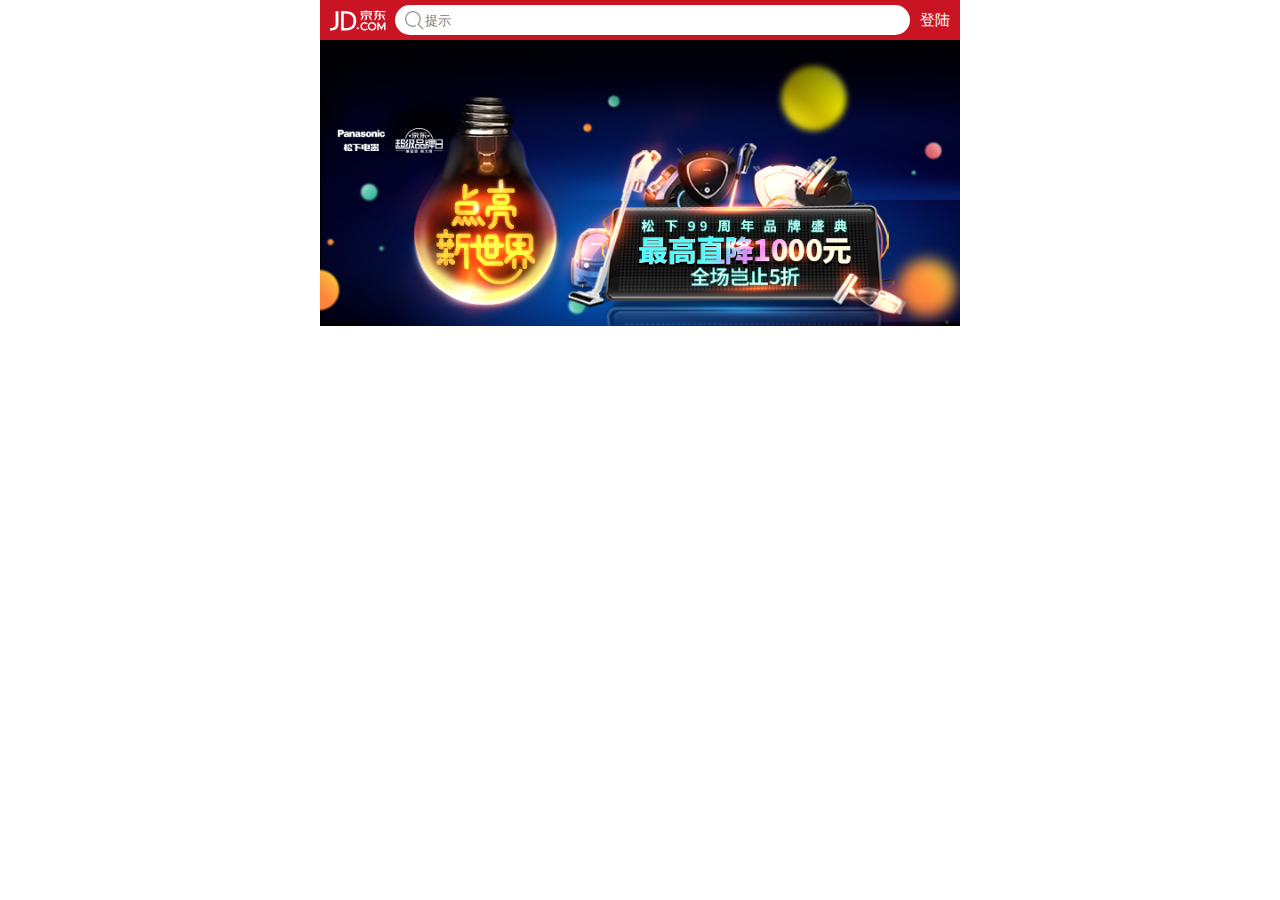
==== index.html @ 86fd1e9a "1" ====
<!DOCTYPE html>
<html lang="en">
<head>
	<meta charset="UTF-8">
	<meta name="viewport" content="width=device-width, user-scalable=0, initial-scale=1.0">
	<title>仿JD</title>
	<link rel="stylesheet" type="text/css" href="css/base.css">
	<link rel="stylesheet" type="text/css" href="css/index.css">
</head>
<body>
	
	<div class="jd_layout">
		<!-- 搜索头部 -->
		<header class="jd_header">
			<div class="jd_header_box">
				<a class="icon_logo" href="#"></a>

				<!-- 小键盘的 enter 改变成 搜索按钮 -->
				<form action="#">
					<span class="icon_search"></span>
					<input type="search" placeholder="提示">
				</form>

				<a href="#" class="login">登陆</a>
			</div>
		</header>

		<!-- 轮播图 -->
		<div class="jd_banner">
			<ul>
				<li><a href="#"><img src="images/18.jpg"></a></li>
				<li><a href="#"><img src="images/11.jpg"></a></li>
				<li><a href="#"><img src="images/12.jpg"></a></li>
				<li><a href="#"><img src="images/13.jpg"></a></li>
				<li><a href="#"><img src="images/14.jpg"></a></li>
				<li><a href="#"><img src="images/15.jpg"></a></li>
				<li><a href="#"><img src="images/16.jpg"></a></li>
				<li><a href="#"><img src="images/17.jpg"></a></li>
				<li><a href="#"><img src="images/18.jpg"></a></li>
				<li><a href="#"><img src="images/11.jpg"></a></li>
			</ul>
		</div>

	</div>

</body>
</html>
---- css/base.css ----
/* reset css */
*,
::before,
::after{

	margin: 0;
	padding: 0;

	/*清除移动端默认，点亮高亮效果*/
	-webkit-tap-highlight-color: transparent;

	/*移动端以边框开始计算宽度*/
	box-sizing: border-box;
	-webkit-box-sizing: border-box;
}

body{
	font-size: 14px;
	font-family: "Microsoft YaHei",Arial,Helvetica,sans-serif;
	color: #333;
}

a{
	color: #333;
	text-decoration: none;
}
a:hover{
	text-decoration: none;
}
input{
	border: none;
	outline: none;

	/*清除移动端默认的表单样式*/
	-webkit-appearance: none;
	appearance: none;
}

/* 公用 */
.f_left{
	float: left;
}
.f_right{
	float: right;
}

.clearfix::before,
.clearfix::after{
	content: "";
	height: 0;
	line-height: 0;
	display: none;
	visibility: hidden;
	clear: both;
}
[class^="icon_"]{

	background: url("../images/jd-sprites.png") no-repeat;
	background-size: 200px 200px;
}
---- css/index.css ----
/* 主体盒子 */
.jd_layout{
	width: 100%;
	max-width: 640px;
	min-width: 300px;
	margin: 0 auto;
	position: relative;
}

/* 头部搜索 */
.jd_header{
	position: fixed;
	left: 0;
	top: 0;
	height: 40px;
	width: 100%;
	position: relative;
}
.jd_header>.jd_header_box{
	width: 100%;
	max-width: 640px;
	min-width: 300px;
	margin: 0 auto;
	background: rgba(201,21,35,1);
	height: 40px;
}
.jd_header>.jd_header_box>.icon_logo{
	width: 60px;
	height: 36px;
	position: absolute;
	background-position: 0 -103px;
	top: 4px;
	left: 10px;
}
.jd_header>.jd_header_box>.login{
	width: 50px;
	height: 40px;
	line-height: 40px;
	text-align: center;
	color: #fff;
	position: absolute;
	right: 0;
	top: 0;
	font-size: 15px;
}
.jd_header>.jd_header_box>form{
	width: 100%;
	padding-left: 75px;
	padding-right: 50px;
	height: 40px;
	position: relative;
}
.jd_header>.jd_header_box>form>input{
	width: 100%;
	height: 30px;
	border-radius: 15px;
	margin-top: 5px;
	padding-left: 30px;
}
.jd_header>.jd_header_box>form>.icon_search{
	height: 20px;
	width: 20px;
	position: absolute;
	background-position: -60px -109px;
	top: 10px;
	left: 85px;
}

/*轮播图*/
.jd_banner{
	width: 100%;
	position: relative;
	overflow: hidden;
}
.jd_banner>ul{
	width: 1000%;
}
.jd_banner>ul>li{
	width: 10%;
	float: left;
}
.jd_banner>ul>li>a{
	width: 100%;
	display: block;
}
.jd_banner>ul>li>a>img{
	width: 100%;
}
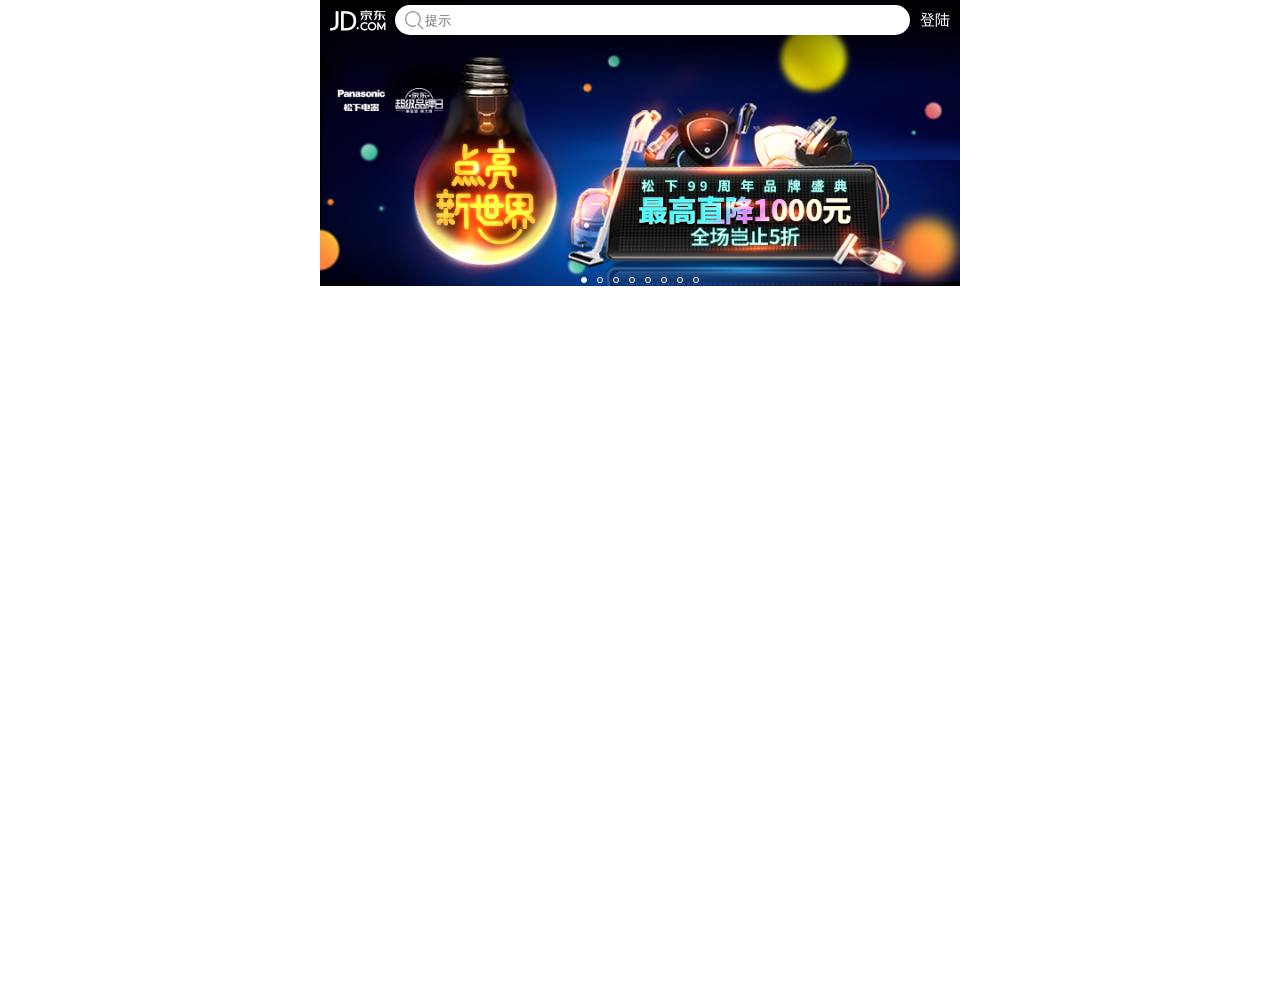
==== commit 4cf790fd: "1" ====
--- a/index.html
+++ b/index.html
@@ -7,7 +7,7 @@
 	<link rel="stylesheet" type="text/css" href="css/base.css">
 	<link rel="stylesheet" type="text/css" href="css/index.css">
 </head>
-<body>
+<body style="height: 1000px;">
 	
 	<div class="jd_layout">
 		<!-- 搜索头部 -->
@@ -39,6 +39,16 @@
 				<li><a href="#"><img src="images/18.jpg"></a></li>
 				<li><a href="#"><img src="images/11.jpg"></a></li>
 			</ul>
+			<ul>
+				<li class="now"></li>
+				<li></li>
+				<li></li>
+				<li></li>
+				<li></li>
+				<li></li>
+				<li></li>
+				<li></li>
+			</ul>
 		</div>
 
 	</div>
--- a/css/base.css
+++ b/css/base.css
@@ -19,6 +19,9 @@
 	font-size: 14px;
 	font-family: "Microsoft YaHei",Arial,Helvetica,sans-serif;
 	color: #333;
+}
+li{
+	list-style: none;
 }
 
 a{
--- a/css/index.css
+++ b/css/index.css
@@ -16,15 +16,16 @@
 	top: 0;
 	height: 40px;
 	width: 100%;
-	position: relative;
+	z-index: 1000;
 }
 .jd_header>.jd_header_box{
 	width: 100%;
 	max-width: 640px;
 	min-width: 300px;
 	margin: 0 auto;
-	background: rgba(201,21,35,1);
+	background: rgba(201,21,35,0);
 	height: 40px;
+	position: relative;
 }
 .jd_header>.jd_header_box>.icon_logo{
 	width: 60px;
@@ -74,23 +75,51 @@
 	position: relative;
 	overflow: hidden;
 }
-.jd_banner>ul{
+.jd_banner>ul:first-child{
 	width: 1000%;
 }
-.jd_banner>ul>li{
+.jd_banner>ul:first-child>li{
 	width: 10%;
 	float: left;
 }
-.jd_banner>ul>li>a{
+.jd_banner>ul:first-child>li>a{
 	width: 100%;
 	display: block;
 }
-.jd_banner>ul>li>a>img{
+.jd_banner>ul:first-child>li>a>img{
 	width: 100%;
+	/*
+	去除文本基线
+	父元素设置 font-size: 0;
+	display: block;
+	vertical-align: middle;
+	*/
+	/*display: block;*/
+}
+.jd_banner>ul:last-child{
+	width: 118px;
+	height: 6px;
+	position: absolute;
+	bottom: 6px;
+	left: 50%;
+	margin-left: -59px;
+}
+.jd_banner>ul:last-child>li{
+	width: 6px;
+	height: 6px;
+	float: left;
+	border-radius: 3px;
+	border: 1px solid #fff;
+	margin-left: 10px;
+}
+.jd_banner>ul:last-child>li.now{
+	background: #fff;
+}
+.jd_banner>ul:last-child>li:nth-child(1){
+	margin-left: 0;
 }
 
 
 
 
 
-
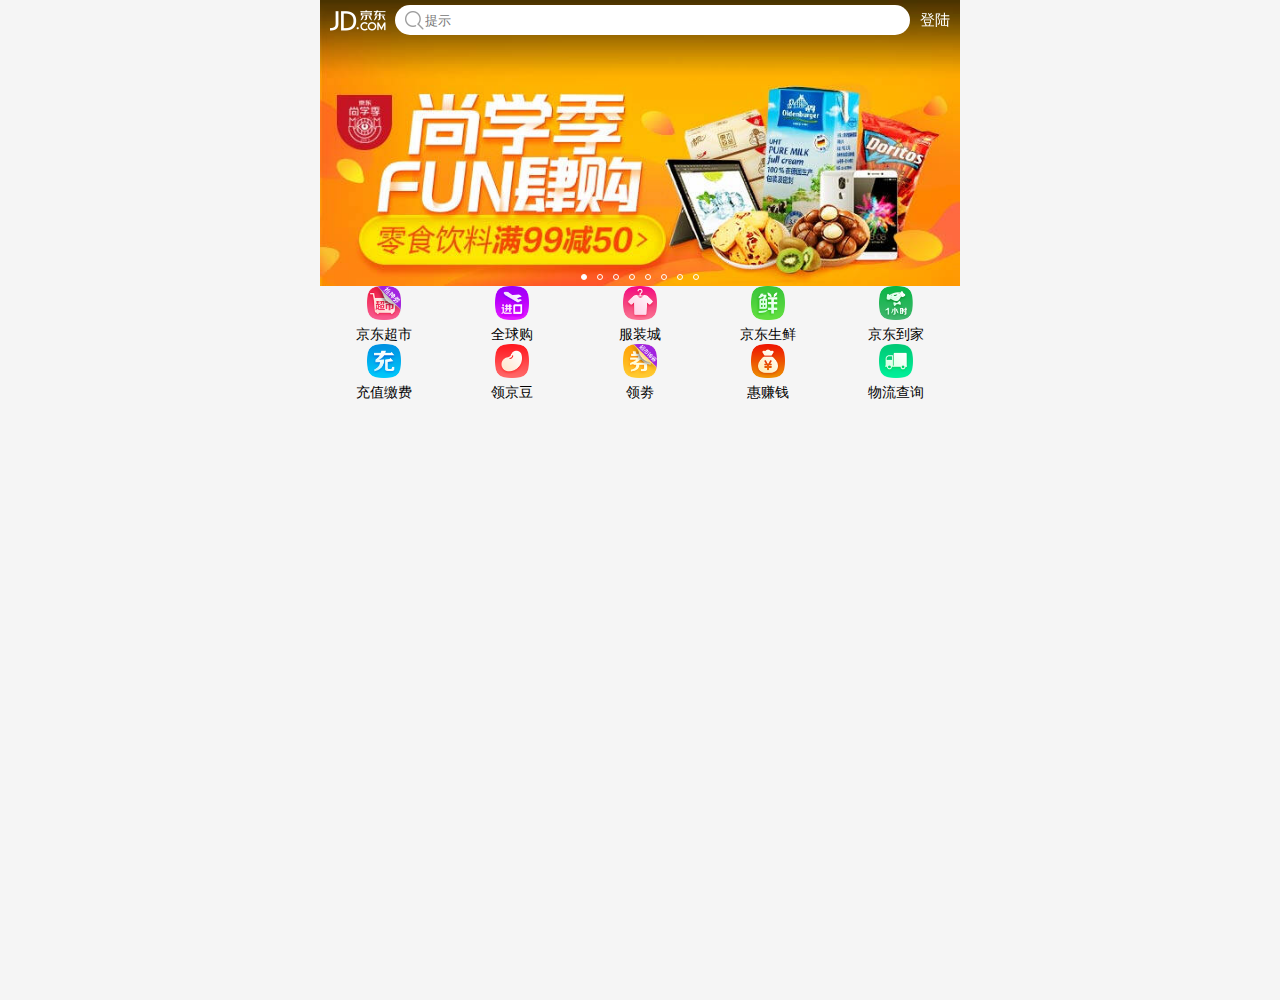
==== commit 06f3db8e: "1" ====
--- a/index.html
+++ b/index.html
@@ -27,7 +27,7 @@
 
 		<!-- 轮播图 -->
 		<div class="jd_banner">
-			<ul>
+			<ul class="clearfix">
 				<li><a href="#"><img src="images/18.jpg"></a></li>
 				<li><a href="#"><img src="images/11.jpg"></a></li>
 				<li><a href="#"><img src="images/12.jpg"></a></li>
@@ -51,6 +51,72 @@
 			</ul>
 		</div>
 
+		<!-- 导航栏 -->
+		<nav class="jd_nav">
+			<ul>
+				<li>
+					<a href="#">
+						<img src="images/01.png">
+						<p>京东超市</p>
+					</a>
+				</li>
+				<li>
+					<a href="#">
+						<img src="images/02.png">
+						<p>全球购</p>
+					</a>
+				</li>
+				<li>
+					<a href="#">
+						<img src="images/03.png">
+						<p>服装城</p>
+					</a>
+				</li>
+				<li>
+					<a href="#">
+						<img src="images/04.png">
+						<p>京东生鲜</p>
+					</a>
+				</li>
+				<li>
+					<a href="#">
+						<img src="images/05.png">
+						<p>京东到家</p>
+					</a>
+				</li>
+				<li>
+					<a href="#">
+						<img src="images/06.png">
+						<p>充值缴费</p>
+					</a>
+				</li>
+				<li>
+					<a href="#">
+						<img src="images/07.png">
+						<p>领京豆</p>
+					</a>
+				</li>
+				<li>
+					<a href="#">
+						<img src="images/08.png">
+						<p>领劵</p>
+					</a>
+				</li>
+				<li>
+					<a href="#">
+						<img src="images/09.png">
+						<p>惠赚钱</p>
+					</a>
+				</li>
+				<li>
+					<a href="#">
+						<img src="images/10.png">
+						<p>物流查询</p>
+					</a>
+				</li>
+			</ul>
+		</nav>
+
 	</div>
 
 </body>
--- a/css/index.css
+++ b/css/index.css
@@ -1,5 +1,7 @@
 
-
+body{
+	background: #f5f5f5;
+}
 /* 主体盒子 */
 .jd_layout{
 	width: 100%;
@@ -77,6 +79,8 @@
 }
 .jd_banner>ul:first-child{
 	width: 1000%;
+	-webkit-transform: translateX(-10%);
+	transform: translateX(-10%);
 }
 .jd_banner>ul:first-child>li{
 	width: 10%;
@@ -94,7 +98,7 @@
 	display: block;
 	vertical-align: middle;
 	*/
-	/*display: block;*/
+	display: block;
 }
 .jd_banner>ul:last-child{
 	width: 118px;
@@ -119,7 +123,29 @@
 	margin-left: 0;
 }
 
+/*导航栏模块*/
+.jd_nav{
+	width: 100%;
+}
+.jd_nav>ul{
+	width: 100%;
+}
+.jd_nav>ul>li{
+	width: 20%;
+	float: left;
+}
+.jd_nav>ul>li>a{
+	display: block;
+}
+.jd_nav>ul>li>a>img{
+	width: 34px;
+	height: 34px;
+	display: block;
+	margin: 0 auto 6px;
+}
+.jd_nav>ul>li>a>p{
+	text-align: center;
+	color: #000;
+}
 
 
-
-
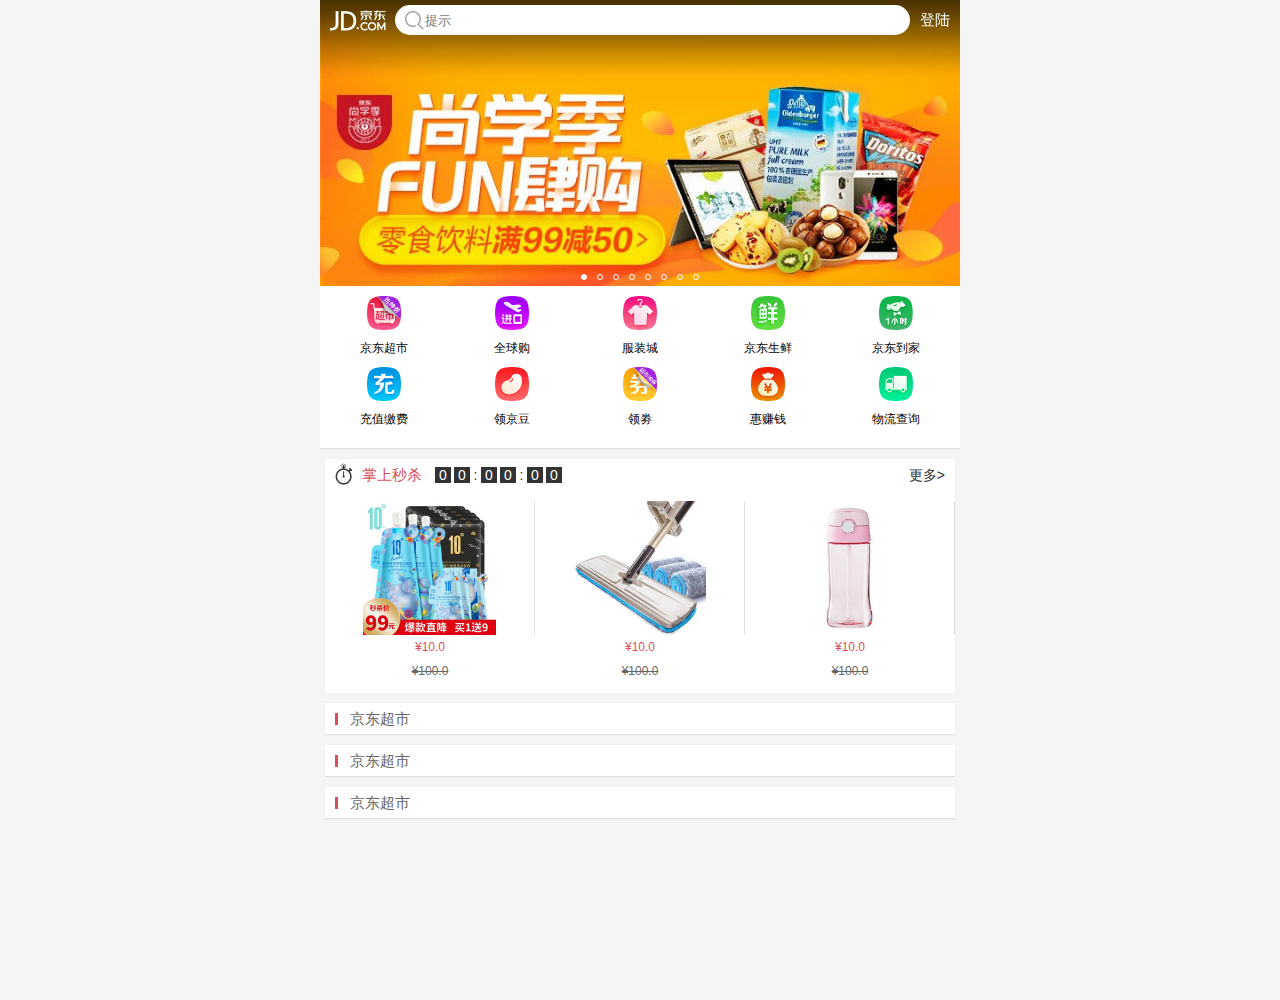
==== commit 7ffac896: "1" ====
--- a/index.html
+++ b/index.html
@@ -7,7 +7,7 @@
 	<link rel="stylesheet" type="text/css" href="css/base.css">
 	<link rel="stylesheet" type="text/css" href="css/index.css">
 </head>
-<body style="height: 1000px;">
+<body style="min-height: 1000px;">
 	
 	<div class="jd_layout">
 		<!-- 搜索头部 -->
@@ -53,7 +53,7 @@
 
 		<!-- 导航栏 -->
 		<nav class="jd_nav">
-			<ul>
+			<ul class="clearfix">
 				<li>
 					<a href="#">
 						<img src="images/01.png">
@@ -117,6 +117,79 @@
 			</ul>
 		</nav>
 
+		<!-- 商品 -->
+		<main class="jd_product">
+		<!-- 商品子盒子 -->
+			<section class="product_box jd_sk">
+				<!-- 头部 -->
+				<div class="product_box_tit no_border">
+					<div class="f_left m_l10">
+						<span class="sk_icon"></span>
+						<span class="sk_name m_l10">掌上秒杀</span>
+						<div class="sk_time m_l10">
+							<span>0</span>
+							<span>0</span>
+							<span>:</span>
+							<span>0</span>
+							<span>0</span>
+							<span>:</span>
+							<span>0</span>
+							<span>0</span>
+						</div>
+					</div>
+					<div class="f_right m_r10"><a href="#">更多></a></div>
+				</div>
+				<!-- 内容 -->
+				<div class="product_box_con">
+					<ul class="clearfix">
+						<li>
+							<a href="#"><img src="images/detail_01.jpg"></a>
+							<p>&yen;10.0</p>
+							<p>&yen;100.0</p>
+						</li>
+						<li>
+							<a href="#"><img src="images/detail_02.jpg"></a>
+							<p>&yen;10.0</p>
+							<p>&yen;100.0</p>
+						</li>
+						<li>
+							<a href="#"><img src="images/detail_03.jpg"></a>
+							<p>&yen;10.0</p>
+							<p>&yen;100.0</p>
+						</li>
+					</ul>
+				</div>
+			</section>
+		<!-- 商品子盒子 -->
+			<section class="product_box">
+				<!-- 头部 -->
+				<div class="product_box_tit">
+					<h3>京东超市</h3>
+				</div>
+				<!-- 内容 -->
+				<div class="product_box_con"></div>
+			</section>
+		<!-- 商品子盒子 -->
+			<section class="product_box">
+				<!-- 头部 -->
+				<div class="product_box_tit">
+					<h3>京东超市</h3>
+				</div>
+				<!-- 内容 -->
+				<div class="product_box_con"></div>
+			</section>
+		<!-- 商品子盒子 -->
+			<section class="product_box">
+				<!-- 头部 -->
+				<div class="product_box_tit">
+					<h3>京东超市</h3>
+				</div>
+				<!-- 内容 -->
+				<div class="product_box_con"></div>
+			</section>
+		</main>
+
+
 	</div>
 
 </body>
--- a/css/base.css
+++ b/css/base.css
@@ -53,7 +53,7 @@
 	content: "";
 	height: 0;
 	line-height: 0;
-	display: none;
+	display: block;
 	visibility: hidden;
 	clear: both;
 }
@@ -62,8 +62,19 @@
 	background: url("../images/jd-sprites.png") no-repeat;
 	background-size: 200px 200px;
 }
+.m_l10{
+	margin-left: 10px;
+}
+.m_r10{
+	margin-right: 10px;
+}
+.m_t10{
+	margin-top: 10px;
+}
+.m_b10{
+	margin-bottom: 10px;
+}
 
 
 
 
-
--- a/css/index.css
+++ b/css/index.css
@@ -126,9 +126,12 @@
 /*导航栏模块*/
 .jd_nav{
 	width: 100%;
+	background: #fff;
+	border-bottom: 1px solid #e0e0e0;
 }
 .jd_nav>ul{
 	width: 100%;
+	padding: 10px 0;
 }
 .jd_nav>ul>li{
 	width: 20%;
@@ -146,6 +149,132 @@
 .jd_nav>ul>li>a>p{
 	text-align: center;
 	color: #000;
-}
-
-
+	font-size: 12px;
+	margin: 10px 0;
+}
+
+/*商品模块*/
+
+.jd_product{
+	padding: 0 5px;
+}
+.jd_product>.product_box{
+	width: 100%;
+	background: #fff;
+	margin-top: 10px;
+	box-shadow: 0 0 1px #e0e0e0;
+}
+.jd_product>.product_box>.product_box_tit{
+
+	height: 32px;
+	line-height: 32px;
+	border-bottom: 1px solid #e0e0e0;
+}
+.jd_product>.product_box>.product_box_tit.no_border{
+	border-bottom: none;
+}
+.jd_product>.product_box>.product_box_tit>h3{
+	font-weight: normal;
+	font-size: 15px;
+	padding-left: 25px;
+	position: relative;
+	color: #666;
+}
+.jd_product>.product_box>.product_box_tit>h3::before{
+	/*
+	转换块
+	display: block;
+	position: absolute;
+	float: left;
+	*/
+	content: "";
+	position: absolute;
+	top: 10px;
+	left: 10px;
+	width: 3px;
+	height: 12px;
+	background: #d8505c;
+}
+
+
+/*掌上秒杀*/
+.jd_sk{}
+.jd_sk .sk_icon{
+	background: url("../images/jd-sprites.png") no-repeat;
+	background-size: 200px 200px;
+	background-position: -84px -109px;
+	width: 17px;
+	height: 22px;
+	float: left;
+	margin-top: 4px;
+}
+.jd_sk .sk_name{
+	color: #d8505c;
+	font-size: 15px;
+	float: left;
+}
+.jd_sk .sk_time{
+	float: left;
+	margin-top: 8px;
+}
+.jd_sk .sk_time>span{
+	float: left;
+	width: 16px;
+	height: 16px;
+	line-height: 16px;
+	text-align: center;
+	background: #333;
+	color: #fff;
+	margin-left: 3px;
+}
+.jd_sk .sk_time>span:nth-child(3n){
+	background: #fff;
+	color: #333;
+	width: 5px;
+}
+
+.jd_sk .product_box_con>ul{
+	width: 100%;
+	font-size: 12px;
+	padding: 10px 0;
+}
+.jd_sk .product_box_con>ul>li{
+	width: 33.333333%;
+	float: left;
+	text-align: center;
+}
+.jd_sk .product_box_con>ul>li>a{
+	width: 100%;
+	display: block;
+	border-right: 1px solid #e0e0e0;
+}
+.jd_sk .product_box_con>ul>li:last-chlid >a{
+	border-right: none;
+}
+.jd_sk .product_box_con>ul>li>a>img{
+	width: 64%;
+	display: block;
+	margin: 0 auto;
+}
+.jd_sk .product_box_con>ul>li>p:first-of-type{
+	color: #d8505c;
+	padding: 5px;
+}
+.jd_sk .product_box_con>ul>li>p:last-of-type{
+	text-decoration: line-through;
+	color: #666;
+	padding: 5px;
+}
+
+
+
+
+
+
+
+
+
+
+
+
+
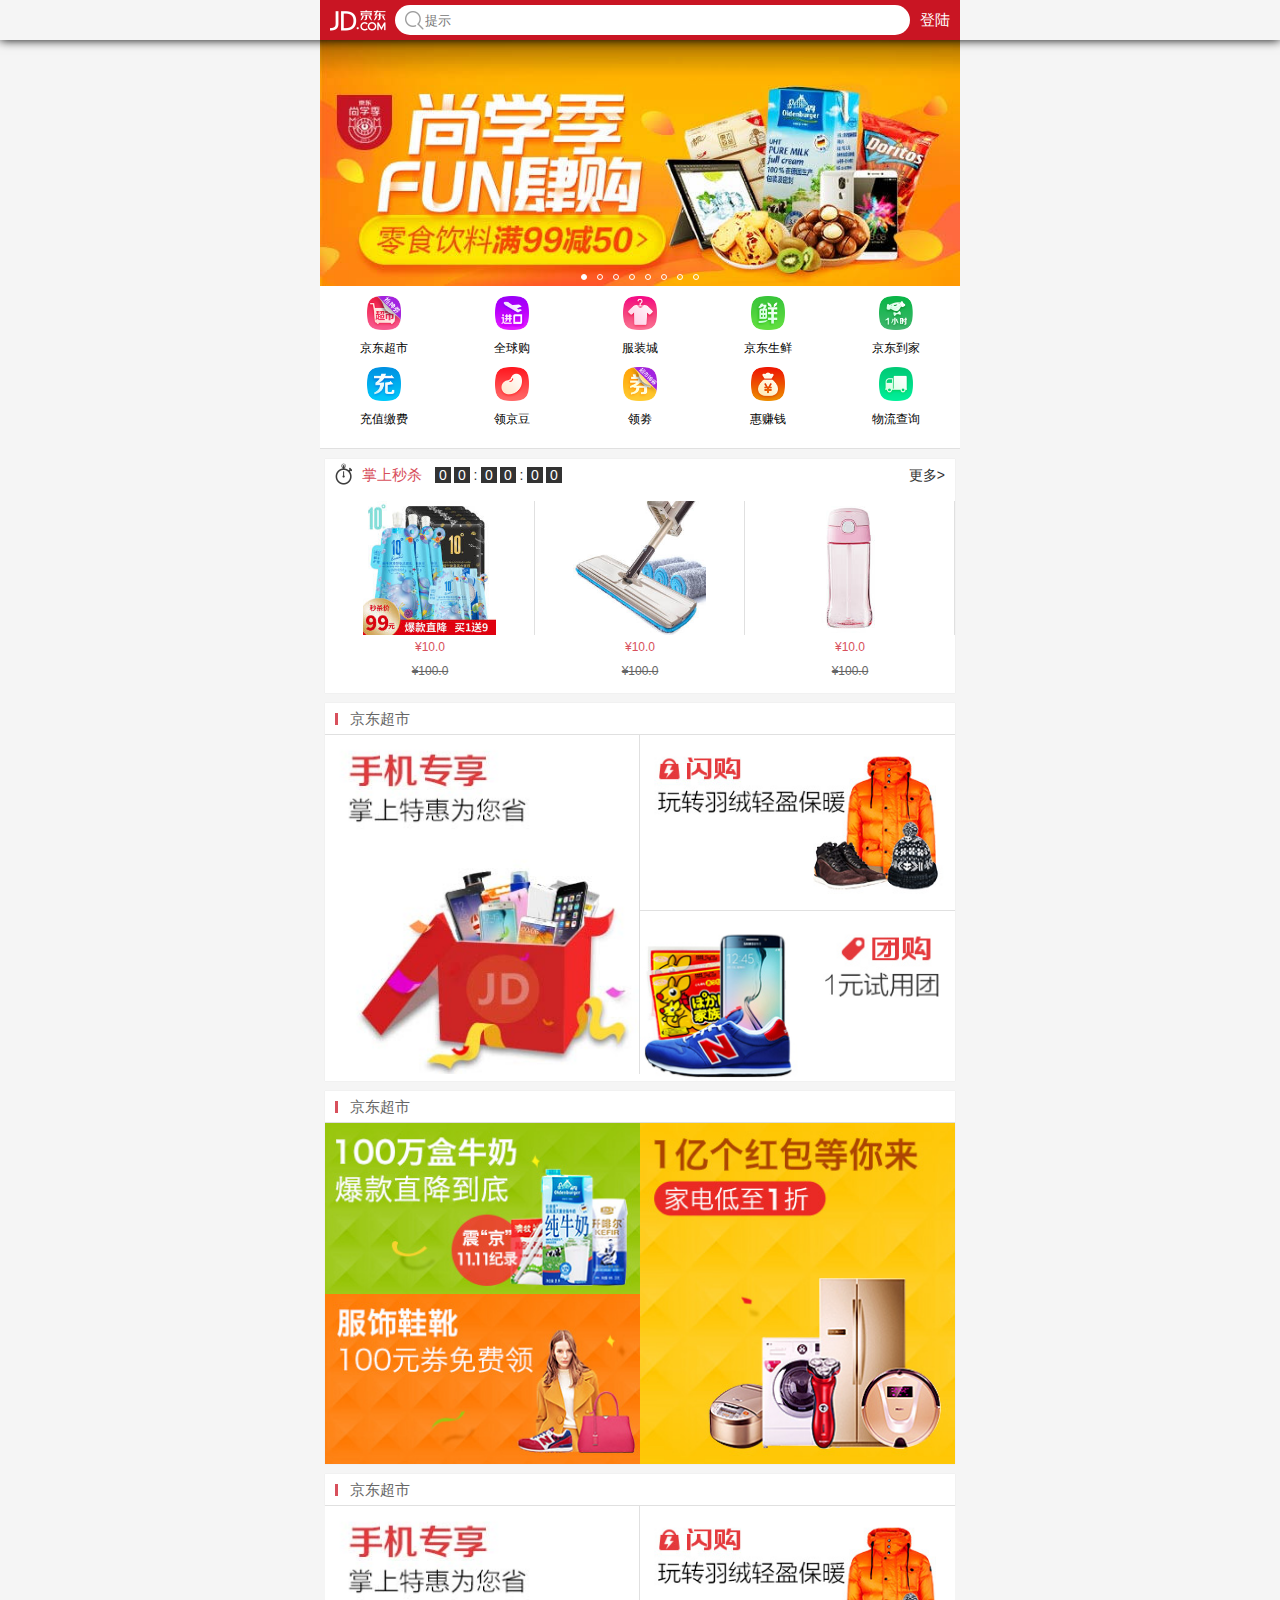
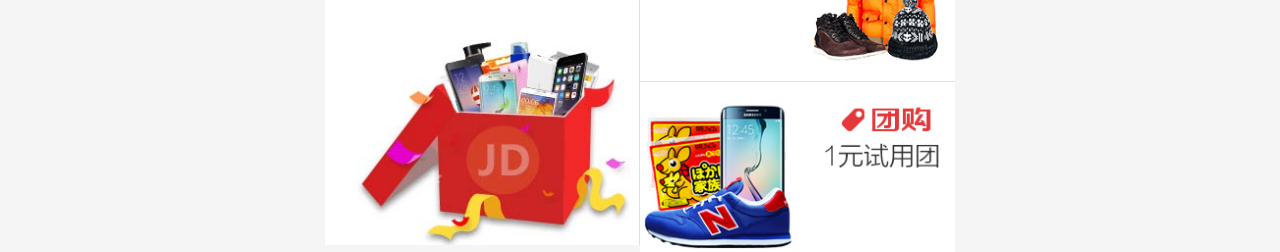
==== commit 657a5785: "1" ====
--- a/index.html
+++ b/index.html
@@ -167,7 +167,11 @@
 					<h3>京东超市</h3>
 				</div>
 				<!-- 内容 -->
-				<div class="product_box_con"></div>
+				<div class="product_box_con clearfix">
+					<a href="#" class="f_left w_50 b_right"><img src="images/cp1.jpg"></a>
+					<a href="#" class="f_right w_50 b_bottom"><img src="images/cp2.jpg"></a>
+					<a href="#" class="f_right w_50"><img src="images/cp3.jpg"></a>
+				</div>
 			</section>
 		<!-- 商品子盒子 -->
 			<section class="product_box">
@@ -176,7 +180,11 @@
 					<h3>京东超市</h3>
 				</div>
 				<!-- 内容 -->
-				<div class="product_box_con"></div>
+				<div class="product_box_con clearfix">
+					<a href="#" class="f_right w_50"><img src="images/cp4.jpg"></a>
+					<a href="#" class="f_left w_50"><img src="images/cp5.jpg"></a>
+					<a href="#" class="f_left w_50"><img src="images/cp6.jpg"></a>
+				</div>
 			</section>
 		<!-- 商品子盒子 -->
 			<section class="product_box">
@@ -185,7 +193,11 @@
 					<h3>京东超市</h3>
 				</div>
 				<!-- 内容 -->
-				<div class="product_box_con"></div>
+				<div class="product_box_con">
+					<a href="#" class="f_left w_50 b_right"><img src="images/cp1.jpg"></a>
+					<a href="#" class="f_right w_50 b_bottom"><img src="images/cp2.jpg"></a>
+					<a href="#" class="f_right w_50"><img src="images/cp3.jpg"></a>
+				</div>
 			</section>
 		</main>
 
--- a/css/index.css
+++ b/css/index.css
@@ -19,13 +19,14 @@
 	height: 40px;
 	width: 100%;
 	z-index: 1000;
+	box-shadow: 0 0 10px #000;
 }
 .jd_header>.jd_header_box{
 	width: 100%;
 	max-width: 640px;
 	min-width: 300px;
 	margin: 0 auto;
-	background: rgba(201,21,35,0);
+	background: rgba(201,21,35,1);
 	height: 40px;
 	position: relative;
 }
@@ -267,14 +268,39 @@
 }
 
 
-
-
-
-
-
-
-
-
-
-
-
+/*组合样式*/
+.w_50{
+	width: 50%;
+	display: block;
+}
+.w_50>img{
+	display: block;
+	width: 100%;
+}
+.b_left{
+	border-left: 1px solid #e0e0e0;
+}
+.b_right{
+	border-right: 1px solid #e0e0e0;
+}
+.b_bottom{
+	border-bottom: 1px solid #e0e0e0;
+}
+
+
+
+
+
+
+
+
+
+
+
+
+
+
+
+
+
+
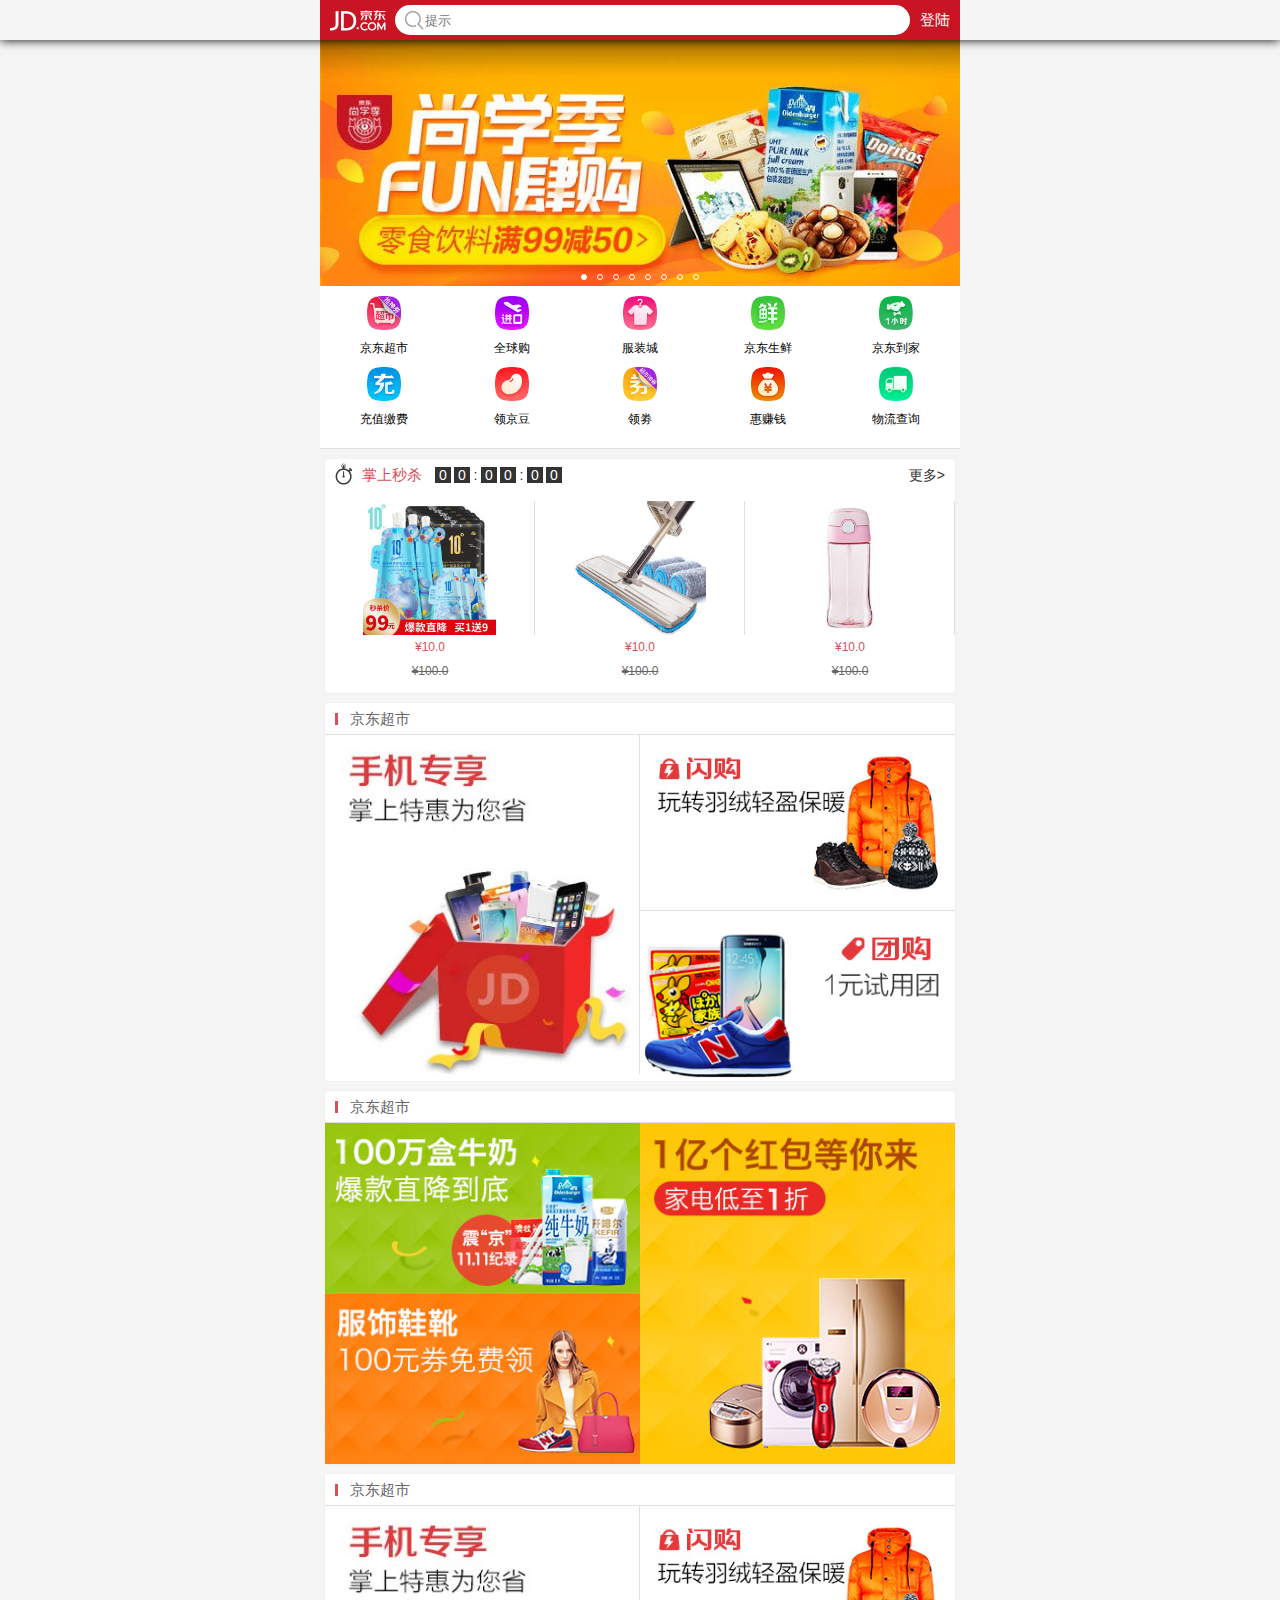
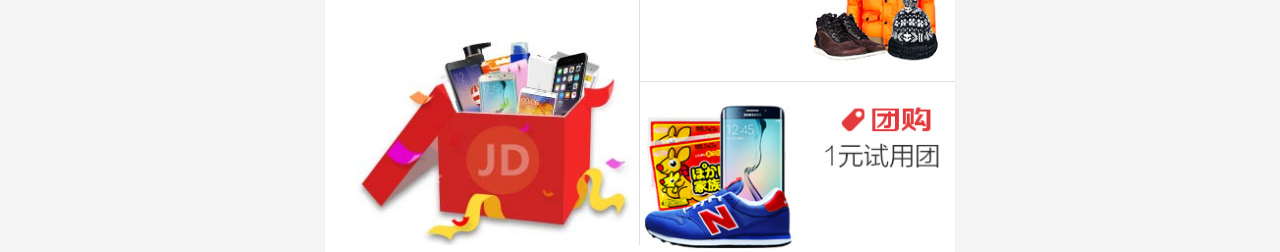
==== commit e8798054: "1" ====
--- a/index.html
+++ b/index.html
@@ -193,7 +193,7 @@
 					<h3>京东超市</h3>
 				</div>
 				<!-- 内容 -->
-				<div class="product_box_con">
+				<div class="product_box_con clearfix">
 					<a href="#" class="f_left w_50 b_right"><img src="images/cp1.jpg"></a>
 					<a href="#" class="f_right w_50 b_bottom"><img src="images/cp2.jpg"></a>
 					<a href="#" class="f_right w_50"><img src="images/cp3.jpg"></a>
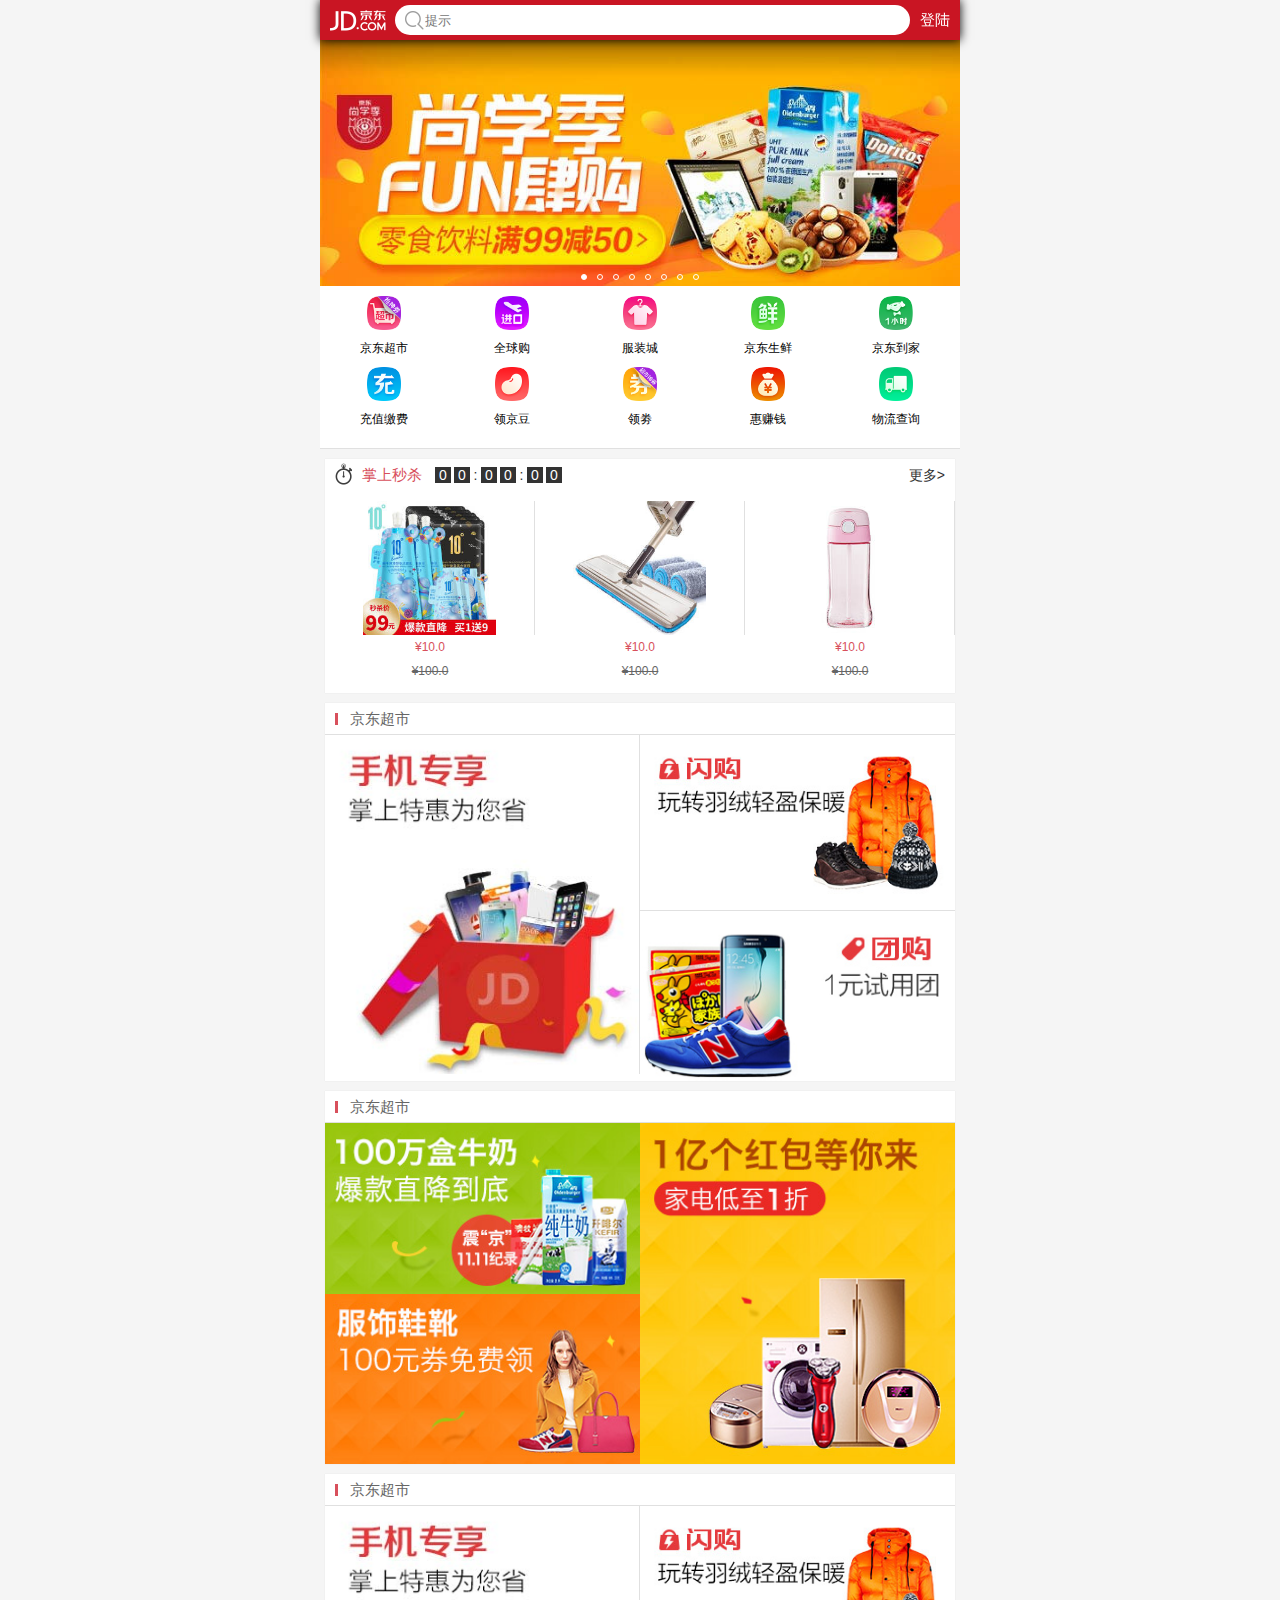
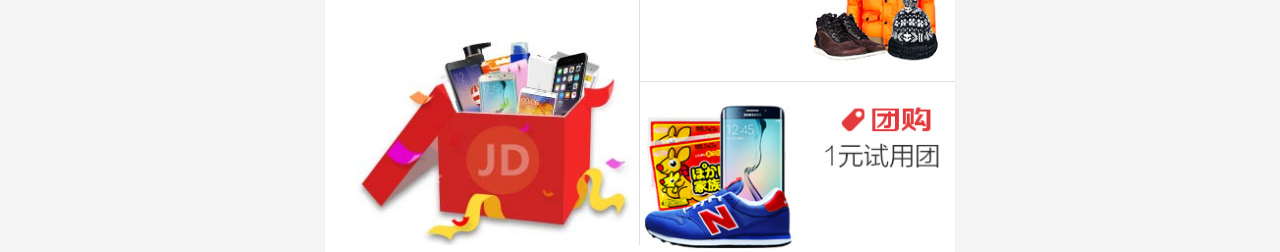
==== commit 400037bd: "123" ====
--- a/index.html
+++ b/index.html
@@ -203,6 +203,24 @@
 
 
 	</div>
-
+<script type="text/javascript">
+	
+window.onload=function(){
+
+	var all = document.getElementsByTagName("a");
+	var len=all.length;
+
+	for (var i = 0; i < len; i++) {
+
+		all[i].onclick=function(){
+
+			alert("练手项目，没有链接，请多包涵！");
+			return false;
+		}
+	}
+
+
+}
+</script>
 </body>
 </html>--- a/css/index.css
+++ b/css/index.css
@@ -19,7 +19,6 @@
 	height: 40px;
 	width: 100%;
 	z-index: 1000;
-	box-shadow: 0 0 10px #000;
 }
 .jd_header>.jd_header_box{
 	width: 100%;
@@ -29,6 +28,7 @@
 	background: rgba(201,21,35,1);
 	height: 40px;
 	position: relative;
+	box-shadow: 0 0 10px #000;
 }
 .jd_header>.jd_header_box>.icon_logo{
 	width: 60px;
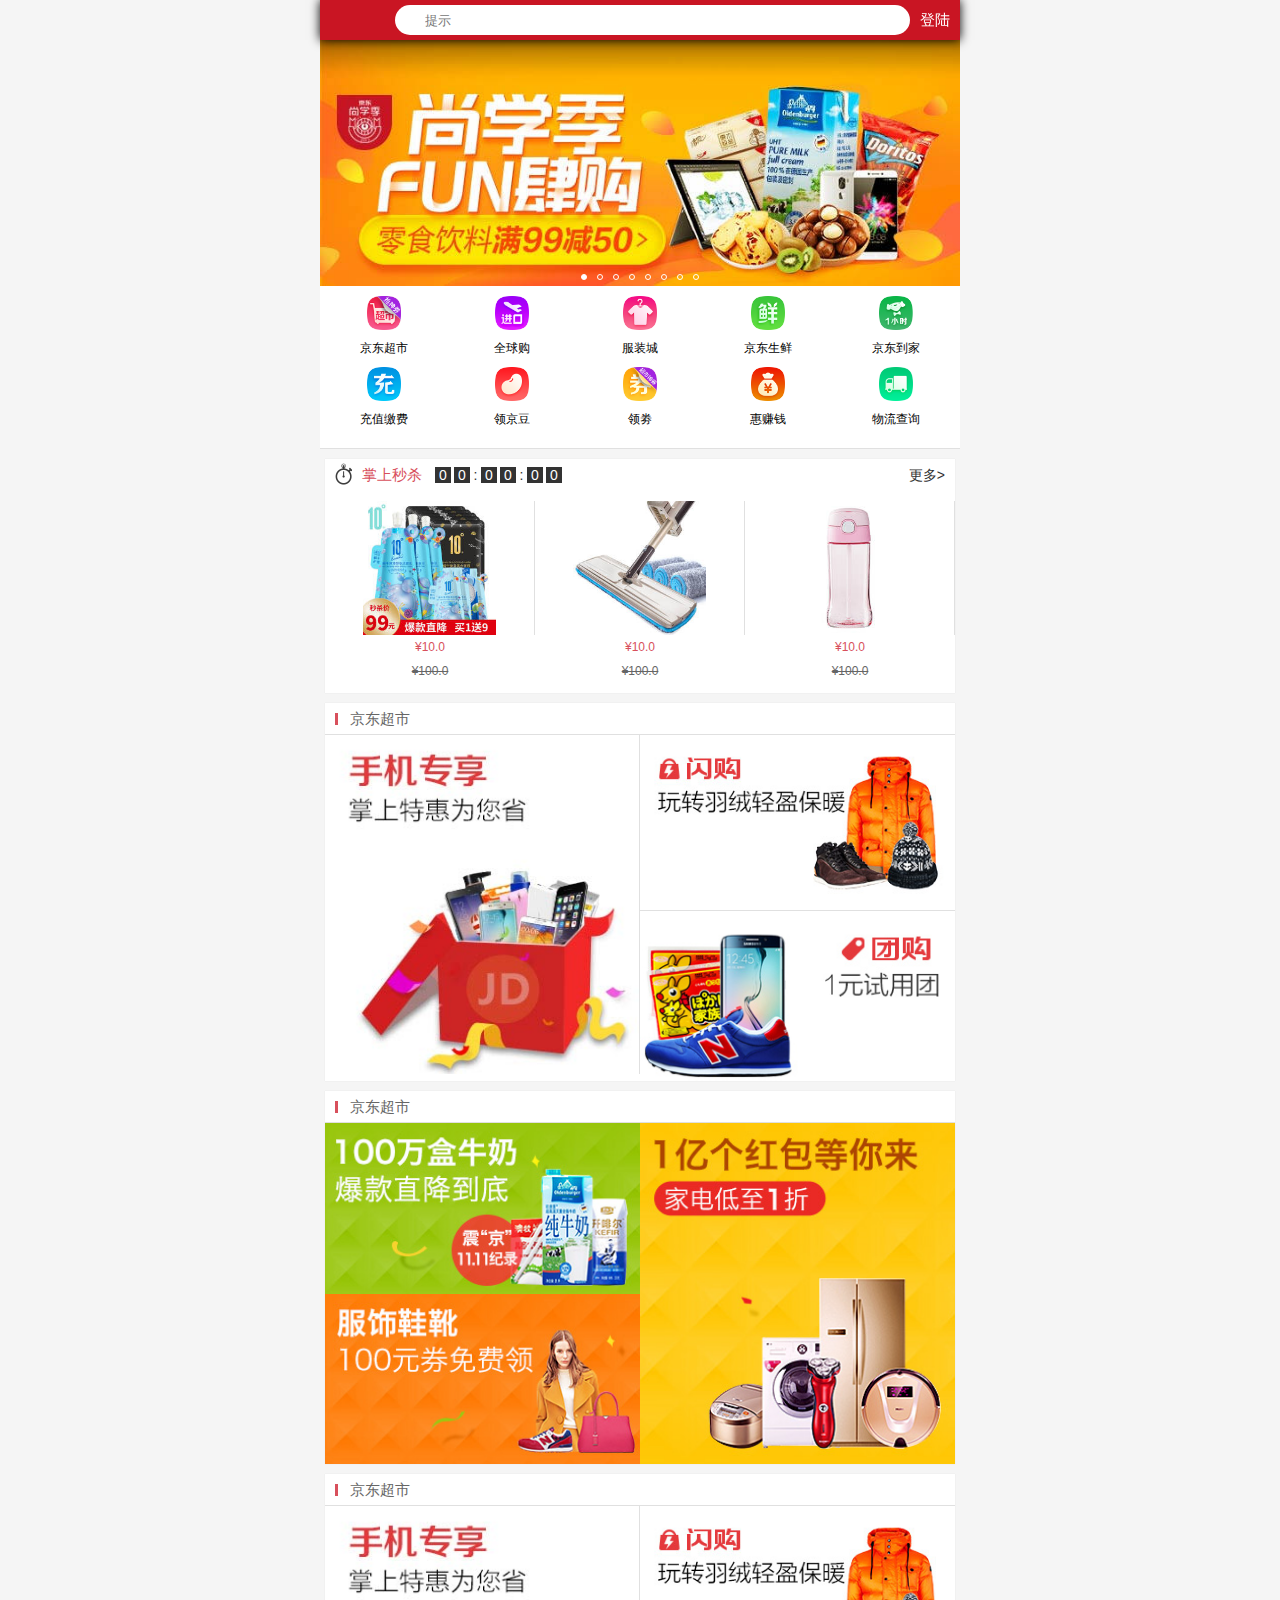
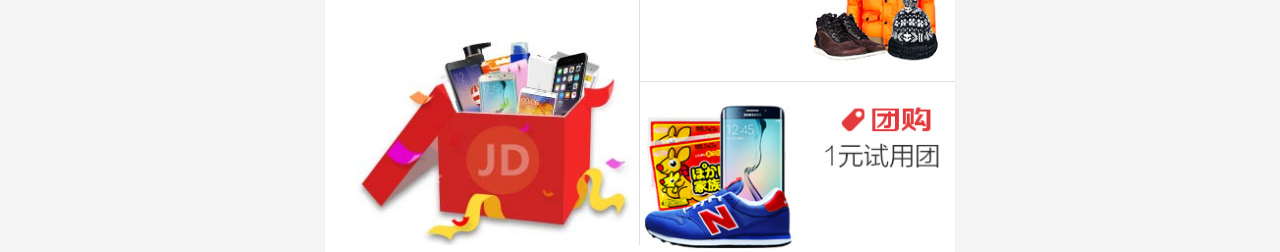
==== commit 4c4cee41: "1" ====
--- a/index.html
+++ b/index.html
@@ -160,6 +160,7 @@
 					</ul>
 				</div>
 			</section>
+			
 		<!-- 商品子盒子 -->
 			<section class="product_box">
 				<!-- 头部 -->
--- a/css/base.css
+++ b/css/base.css
@@ -59,7 +59,7 @@
 }
 [class^="icon_"]{
 
-	background: url("../images/jd-sprites.png") no-repeat;
+	background: url("..images/jd-sprites.png") no-repeat;
 	background-size: 200px 200px;
 }
 .m_l10{
